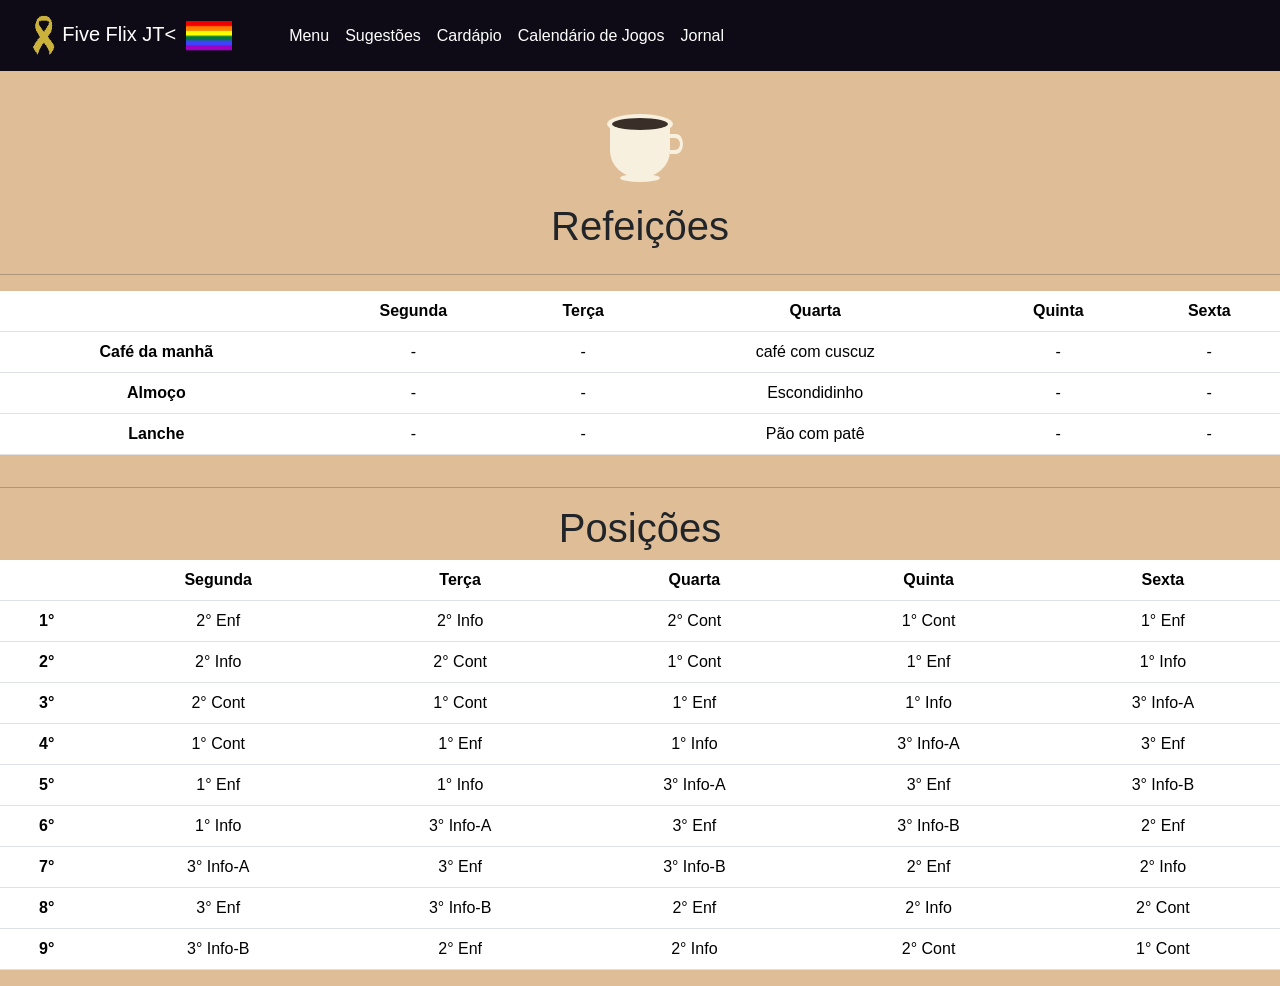
==== cardapio.html @ ea8c99dd "Add files via upload" ====
<!--
       Bem aqui terá todo o cardápio que terá 
       durante a semana e também terá as posições 
       de cada turma no horário do almoço.
-->
<!DOCTYPE html>
<html lang="pt-br">
    <head>
        <meta charset="UTF-8">
        <meta http-equiv="X-UA-Compatible" content="IE=edge">
        <meta name="viewport" content="width=device-width, initial-scale=1">
        <link href="https://cdn.jsdelivr.net/npm/bootstrap@5.2.0-beta1/dist/css/bootstrap.min.css" rel="stylesheet" integrity="sha384-0evHe/X+R7YkIZDRvuzKMRqM+OrBnVFBL6DOitfPri4tjfHxaWutUpFmBp4vmVor" crossorigin="anonymous">
        <link rel="stylesheet" href="css/estilocoffee.css">
        <link rel="stylesheet" href="css/cardapio.css">
        <link rel="shortcut icon" href="img/logo.jpg" type="image/x-icon">
        <title>Cardápio</title>
    </head>
    <body>
        <!--Navbar-->
        <nav class="navbar navbar-expand-lg" style="background-color: #0E0B16;">
            <div class="container-fluid">
                <a class="navbar-brand text-white" href="index.html">
                    <img src="img/laco1.png" alt="" srcset="" style="margin-left: 4px;color: white;width: 12%;" >
                    Five Flix JT< 
                    <img src="img/teste1.png" alt="" srcset="" style="margin-top: -5px;margin-left: 4px;width: 20%;">
                </a>
                <button class="navbar-toggler bg-light" type="button" data-bs-toggle="collapse" data-bs-target="#navbarSupportedContent" aria-controls="navbarSupportedContent" aria-expanded="false" aria-label="Toggle navigation">
                    <span class="navbar-toggler-icon"></span>
                </button>
                <div class="collapse navbar-collapse" id="navbarSupportedContent">
                    <ul class="navbar-nav me-auto mb-2 mb-lg-0" style="margin-left: 2%;">
                        <li class="nav-item">
                            <a class="nav-link active text-white" aria-current="page" href="menu.html">Menu</a>
                        </li>
                        <li class="nav-item">
                            <a class="nav-link  text-white" href="sugestao.html">Sugestões</a>
                        </li>
                        <li class="nav-item">
                            <a class="nav-link text-white" href="cardapio.html">Cardápio</a>
                        </li>
                        <li class="nav-item">
                            <a class="nav-link text-white" href="jogos.html">Calendário de Jogos</a>
                        </li>
                        <li class="nav-item">
                            <a class="nav-link disabled text-white">Jornal</a>
                        </li>
                    </ul>
                </div>
            </div>
        </nav>
        <!--Termino do Navbar-->
    

          <!--Café-->

          <div class="tudo">
          <div class="loader">
            <ul>
              <li></li>
              <li></li>
              <li></li>
            </ul>
            <div class="cup"><span></span></div>
            </div></div><br><br>
    <!--Termino do Café-->



        <!--Cardapio-->
            <h1>Refeições</h1>
            <div class="table-responsive">
                <table class="table">
                    <thead>
                        <tr>
                            <th scope="col"></th>
                            <th scope="col">Segunda</th>
                            <th scope="col">Terça</th>
                            <th scope="col">Quarta</th>
                            <th scope="col">Quinta</th>
                            <th scope="col">Sexta</th>
                        </tr>
                    </thead>
                    <tbody>
                        <tr>
                            <hr>
                            <th scope="row">Café da manhã</th>
                                <td>-</td>
                                <td>-</td>
                                <td>café com cuscuz</td>
                                <td>-</td>
                                <td>-</td>
                        </tr>
                
                        <tr>
                            <th scope="row">Almoço</th>
                                <td>-</td>
                                <td>-</td>
                                <td>Escondidinho</td>
                                <td>-</td>
                                <td>-</td>
                        </tr>
              
                        <tr>
                            <th scope="row">Lanche</th>
                                <td>-</td>
                                <td>-</td>
                                <td>Pão com patê</td>
                                <td>-</td>
                                <td>-</td>
                        </tr>
                    </tbody>
                </table>
            </div>
            <hr>
        <!--Termino do cardapio-->

        <!--Depois eu atualizo posições de cada turma-->
            <h1>Posições</h1>
            <div class="table-responsive">
                <table class="table">
                    <thead>
                        <tr>  
                            <th scope="col"></th>
                            <th scope="col">Segunda</th>
                            <th scope="col">Terça</th>
                            <th scope="col">Quarta</th>
                            <th scope="col">Quinta</th>
                            <th scope="col">Sexta</th>
                        </tr>
                    </thead>
                    <tbody> 
                        <tr>
                            <!--1° a serem chamados-->
                            <th scope="row">1°</th>                           
                                <td>2° Enf</td>
                                <td>2° Info</td>
                                <td>2° Cont</td>
                                <td>1° Cont</td>
                                <td>1° Enf</td>
                        </tr>
                        <tr>
                            <!--2° a serem chamados-->
                            <th scope="row">2°</th>
                               <td>2° Info</td>
                                <td>2° Cont</td>
                                <td>1° Cont</td>
                                <td>1° Enf</td>
                               <td>1° Info</td>

                        </tr>
                
                        <tr>
                            <!--3° a serem chamados-->
                            <th scope="row">3°</th>
                                <td>2° Cont</td>
                                <td>1° Cont</td>
                                <td>1° Enf</td>
                               <td>1° Info</td>
                                <td>3° Info-A</td>
                               
                        </tr>
          
                        <tr>
                            <!--4° a serem chamados-->
                            <th scope="row">4°</th>
                                 <td>1° Cont</td>
                                <td>1° Enf</td>
                               <td>1° Info</td>
                                <td>3° Info-A</td>
                                <td>3° Enf</td>
                                            
                        </tr>
                
                        <tr> 
                            <!--5° a serem chamados-->
                            <th scope="row">5°</th>
                                <td>1° Enf</td>
                               <td>1° Info</td>
                                <td>3° Info-A</td>
                                <td>3° Enf</td>
                                <td>3° Info-B</td>
                                         
                        </tr>
            
                        <tr>
                            <!--6° a serem chamados-->
                            <th scope="row">6°</th>
                                <td>1° Info</td>
                                <td>3° Info-A</td>
                                <td>3° Enf</td>
                                <td>3° Info-B</td>
                               <td>2° Enf</td> 
                              
                        </tr>
          
                        <tr>
                            <!--7° a serem chamados-->
                            <th scope="row">7°</th>
                               <td>3° Info-A</td>
                                <td>3° Enf</td>
                               <td>3° Info-B</td>
                               <td>2° Enf</td> 
                                 <td>2° Info</td>
                                          
                        </tr>
          
                       <tr>
                            <!--8° a serem chamados-->
                            <th scope="row">8°</th>
                              <td>3° Enf</td>
                               <td>3° Info-B</td>
                               <td>2° Enf</td> 
                                 <td>2° Info</td>
                                  <td>2° Cont</td>
                              
                                            
                        </tr>   
        
                        <tr>
                            <!--9° a serem chamados-->
                               <th scope="row">9°</th>
                               <td>3° Info-B</td>
                               <td>2° Enf</td> 
                                 <td>2° Info</td>
                                  <td>2° Cont</td>
                                 <td>1° Cont</td>  
                               
                        </tr>
                           
                    </tbody>
                </table>
            </div>
        <!--Termino das posições de cada turma-->
       
        <!--Script do Bootstrap--><script src="https://cdn.jsdelivr.net/npm/bootstrap@5.2.0-beta1/dist/js/bootstrap.bundle.min.js" integrity="sha384-pprn3073KE6tl6bjs2QrFaJGz5/SUsLqktiwsUTF55Jfv3qYSDhgCecCxMW52nD2" crossorigin="anonymous"></script>
    </body>
</html>
---- css/cardapio.css ----
::-webkit-scrollbar{
    width: 10px;
}::-webkit-scrollbar-track{
    background:rgb(223,189,150);
    border-radius: 30px;
}::-webkit-scrollbar-thumb{
    background: #000000;
    border-radius: 30px;
}body {
    background:rgb(223,189,150);
    font-family: 'Josefin Sans', sans-serif;
    text-align:center;
}@keyframes wave {
    0% {opacity: 0; transform: translateY(15px)}
    50% {opacity: 1; transform: translateY(0)}
    100% {opacity: 0; transform: translateY(-15px)}
}.loader ul {
    padding: 0;
    width: 60px;
    text-align: center;
    animation: wave 2.5s infinite linear;
    animation-fill-mode: forwards;
}.loader li {
    display: inline-block;
    background: #f7f0de;
    height: 30px;
    width: 9px;
    border-radius: 0 100%;
    transform: rotate(12deg);
}.cup {
    background: #f7f0de;
    width: 60px;
    height: 54px;
    border-radius: 0 0 50% 50%;
    position: relative;
}.cup:before {
    content: "";
    justify-content: center;
    position: absolute;
    width: 66px;
    height: 20px;
    border-radius: 50%;
    background: inherit;
    left: -3px;
    top: -10px;
} .cup:after {
    content: "";
    justify-content: center;
    position: absolute;
    width: 56px;
    height: 12px;
    border-radius: 50%;
    background: #3A2F28;
    left: 2px;
    top: -6px;
}.loader span {
    background: #f7f0de;
    width: 13px;
    height: 20px;
    position: absolute; 
    right: -13px;
    top: 10px;
    border-radius: 0 50% 50% 0;
}
.loader span:before {
    content: "";
    justify-content: flex-start;
    position: absolute;
    top: 4px;
    left: 0;
    background:rgb(223,189,150);
    width: 10px;
    height: 12px;
    border-radius: 0 50% 50% 0;
}.loader span:after {
    content: "";
    justify-content: flex-start;
    position: absolute;
    top: 40px;
    left: -50px;
    background: #f7f0de;
    width: 40px;
    height: 8px;
    border-radius: 50%;
}.tudo{
    display: inline-block;
}
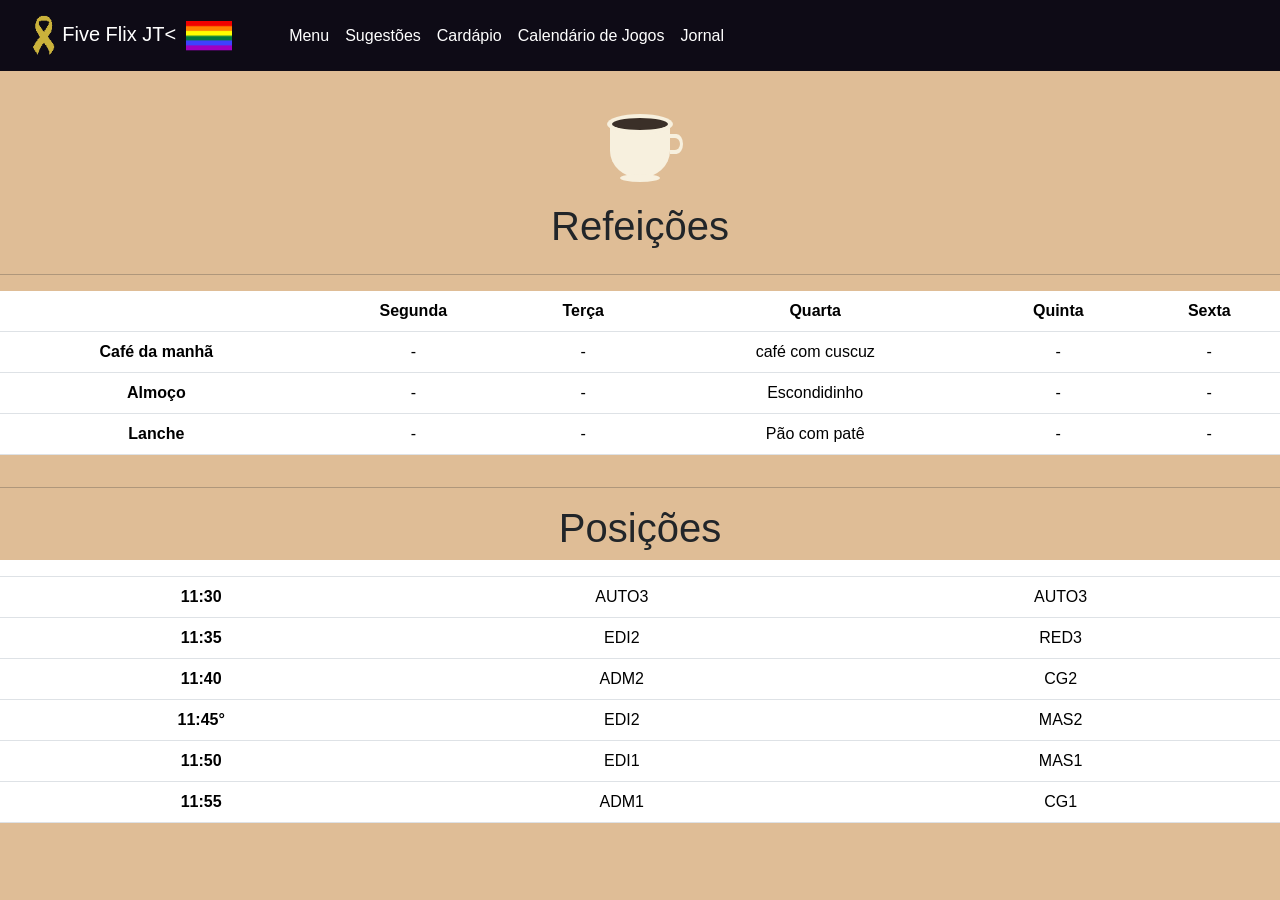
==== commit f149dade: "Update cardapio.html" ====
--- a/cardapio.html
+++ b/cardapio.html
@@ -121,111 +121,54 @@
                     <thead>
                         <tr>  
                             <th scope="col"></th>
-                            <th scope="col">Segunda</th>
-                            <th scope="col">Terça</th>
-                            <th scope="col">Quarta</th>
-                            <th scope="col">Quinta</th>
-                            <th scope="col">Sexta</th>
+                            <th scope="col"></th>
+                            <th scope="col"></th>
+                            
                         </tr>
                     </thead>
                     <tbody> 
                         <tr>
                             <!--1° a serem chamados-->
-                            <th scope="row">1°</th>                           
-                                <td>2° Enf</td>
-                                <td>2° Info</td>
-                                <td>2° Cont</td>
-                                <td>1° Cont</td>
-                                <td>1° Enf</td>
+                            <th scope="row">11:30</th>                           
+                                <td>AUTO3</td>
+                               <td>AUTO3</td>
                         </tr>
                         <tr>
                             <!--2° a serem chamados-->
-                            <th scope="row">2°</th>
-                               <td>2° Info</td>
-                                <td>2° Cont</td>
-                                <td>1° Cont</td>
-                                <td>1° Enf</td>
-                               <td>1° Info</td>
-
+                            <th scope="row">11:35</th>
+                               <td>EDI2</td>
+                                <td>RED3</td>
                         </tr>
                 
                         <tr>
                             <!--3° a serem chamados-->
-                            <th scope="row">3°</th>
-                                <td>2° Cont</td>
-                                <td>1° Cont</td>
-                                <td>1° Enf</td>
-                               <td>1° Info</td>
-                                <td>3° Info-A</td>
-                               
+                            <th scope="row">11:40</th>
+                                <td>ADM2</td>
+                                <td>CG2</td>
                         </tr>
           
                         <tr>
                             <!--4° a serem chamados-->
-                            <th scope="row">4°</th>
-                                 <td>1° Cont</td>
-                                <td>1° Enf</td>
-                               <td>1° Info</td>
-                                <td>3° Info-A</td>
-                                <td>3° Enf</td>
-                                            
+                            <th scope="row">11:45°</th>
+                                 <td>EDI2</td>
+                                <td>MAS2</td>
                         </tr>
                 
                         <tr> 
                             <!--5° a serem chamados-->
-                            <th scope="row">5°</th>
-                                <td>1° Enf</td>
-                               <td>1° Info</td>
-                                <td>3° Info-A</td>
-                                <td>3° Enf</td>
-                                <td>3° Info-B</td>
-                                         
+                            <th scope="row">11:50</th>
+                                <td>EDI1</td>
+                               <td>MAS1</td>
                         </tr>
             
                         <tr>
                             <!--6° a serem chamados-->
-                            <th scope="row">6°</th>
-                                <td>1° Info</td>
-                                <td>3° Info-A</td>
-                                <td>3° Enf</td>
-                                <td>3° Info-B</td>
-                               <td>2° Enf</td> 
-                              
+                            <th scope="row">11:55</th>
+                                <td>ADM1</td>
+                                <td>CG1</td>
                         </tr>
           
-                        <tr>
-                            <!--7° a serem chamados-->
-                            <th scope="row">7°</th>
-                               <td>3° Info-A</td>
-                                <td>3° Enf</td>
-                               <td>3° Info-B</td>
-                               <td>2° Enf</td> 
-                                 <td>2° Info</td>
-                                          
-                        </tr>
-          
-                       <tr>
-                            <!--8° a serem chamados-->
-                            <th scope="row">8°</th>
-                              <td>3° Enf</td>
-                               <td>3° Info-B</td>
-                               <td>2° Enf</td> 
-                                 <td>2° Info</td>
-                                  <td>2° Cont</td>
-                              
-                                            
-                        </tr>   
-        
-                        <tr>
-                            <!--9° a serem chamados-->
-                               <th scope="row">9°</th>
-                               <td>3° Info-B</td>
-                               <td>2° Enf</td> 
-                                 <td>2° Info</td>
-                                  <td>2° Cont</td>
-                                 <td>1° Cont</td>  
-                               
-                        </tr>
+                       
                            
                     </tbody>
                 </table>
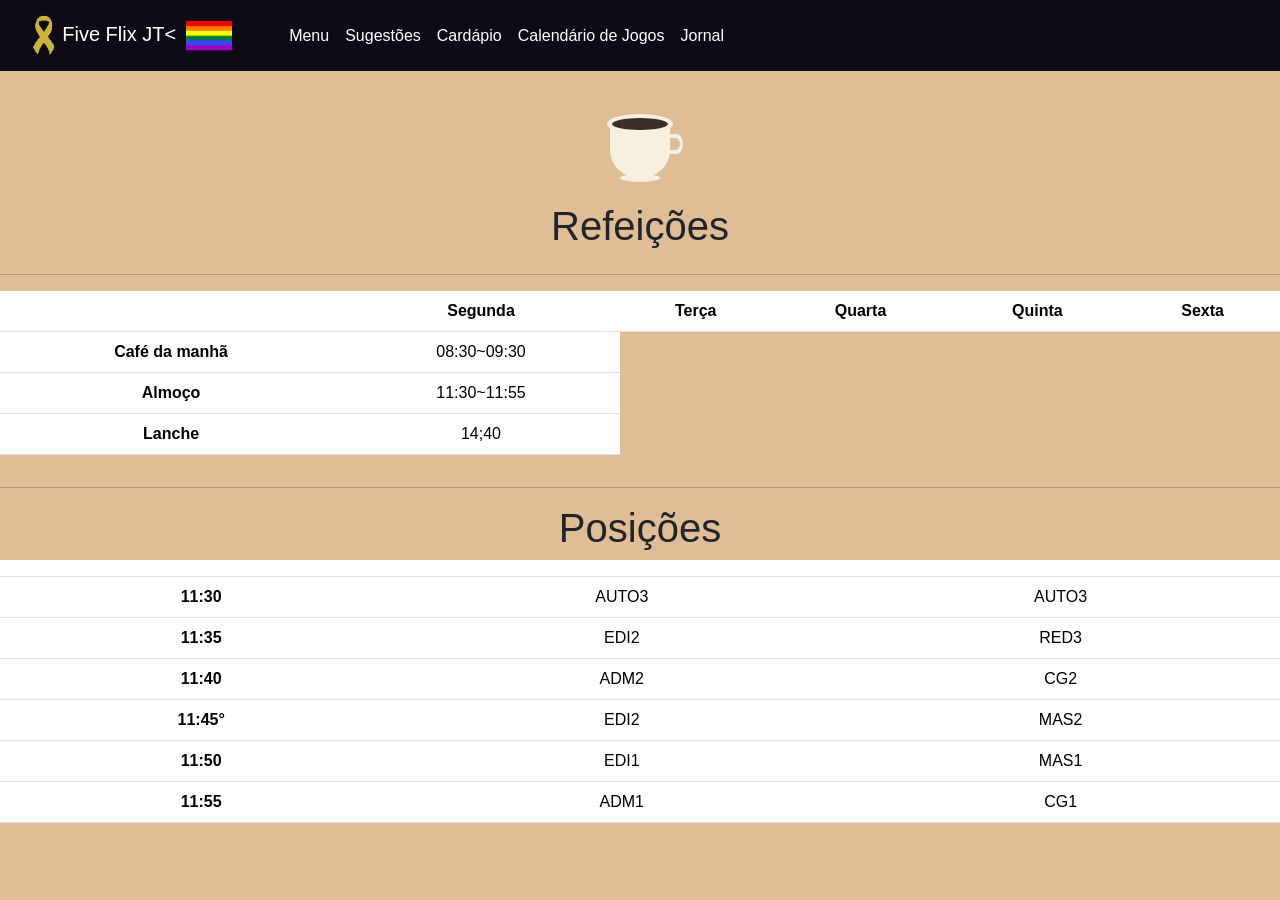
==== commit e0621a67: "Update cardapio.html" ====
--- a/cardapio.html
+++ b/cardapio.html
@@ -84,29 +84,17 @@
                         <tr>
                             <hr>
                             <th scope="row">Café da manhã</th>
-                                <td>-</td>
-                                <td>-</td>
-                                <td>café com cuscuz</td>
-                                <td>-</td>
-                                <td>-</td>
+                                <td>08:30~09:30</td>
                         </tr>
                 
                         <tr>
                             <th scope="row">Almoço</th>
-                                <td>-</td>
-                                <td>-</td>
-                                <td>Escondidinho</td>
-                                <td>-</td>
-                                <td>-</td>
+                                <td>11:30~11:55</td>
                         </tr>
               
                         <tr>
                             <th scope="row">Lanche</th>
-                                <td>-</td>
-                                <td>-</td>
-                                <td>Pão com patê</td>
-                                <td>-</td>
-                                <td>-</td>
+                                <td>14;40</td>
                         </tr>
                     </tbody>
                 </table>
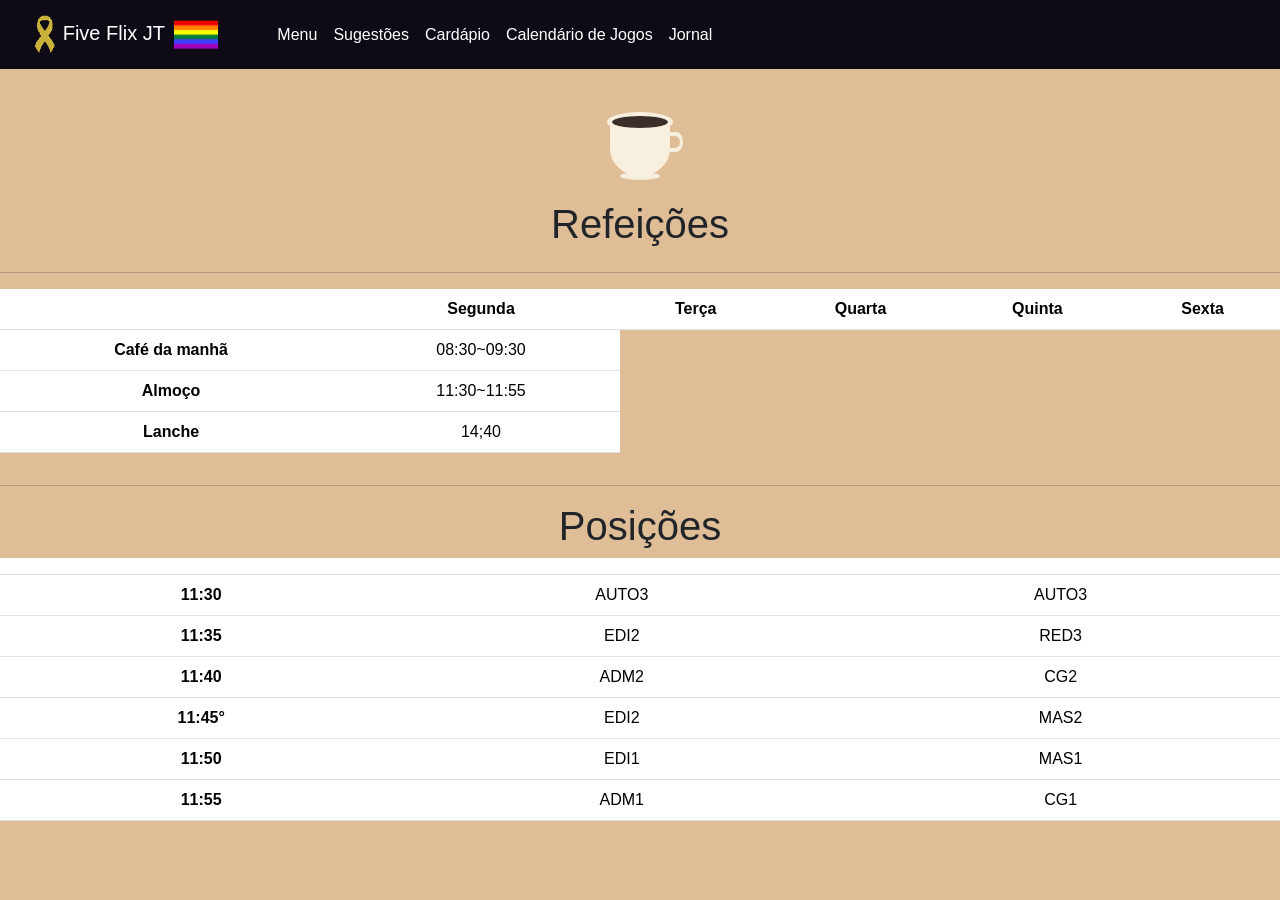
==== commit f2e25ee3: "Update cardapio.html" ====
--- a/cardapio.html
+++ b/cardapio.html
@@ -21,7 +21,7 @@
             <div class="container-fluid">
                 <a class="navbar-brand text-white" href="index.html">
                     <img src="img/laco1.png" alt="" srcset="" style="margin-left: 4px;color: white;width: 12%;" >
-                    Five Flix JT< 
+                    Five Flix JT
                     <img src="img/teste1.png" alt="" srcset="" style="margin-top: -5px;margin-left: 4px;width: 20%;">
                 </a>
                 <button class="navbar-toggler bg-light" type="button" data-bs-toggle="collapse" data-bs-target="#navbarSupportedContent" aria-controls="navbarSupportedContent" aria-expanded="false" aria-label="Toggle navigation">
